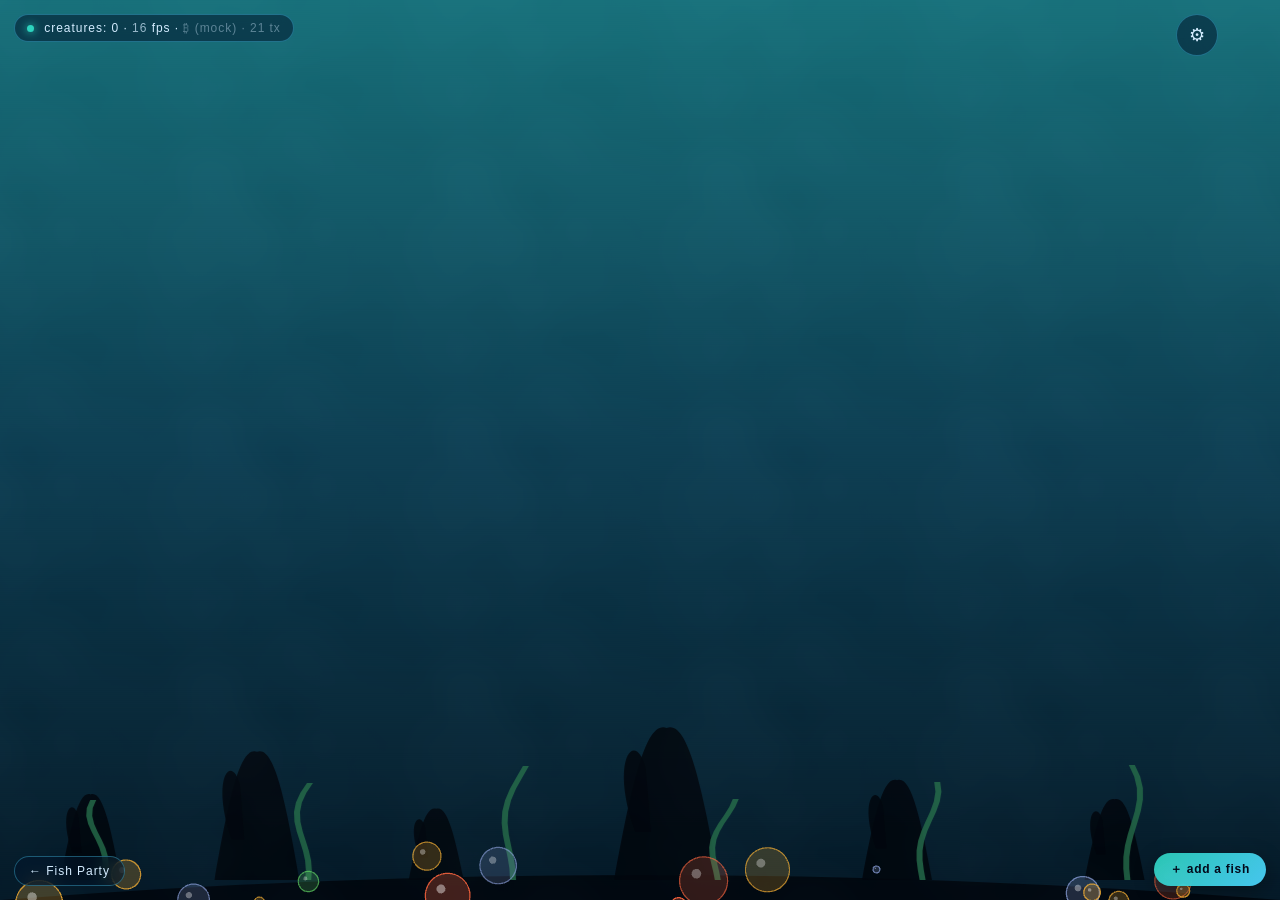
==== tank/index.html @ 5b7360a7 "Fish Party: colour a fish, watch it swim The open-source, public version of our party aquarium: the " ====
<!doctype html>
<html lang="en">
<head>
<meta charset="utf-8">
<meta name="viewport" content="width=device-width,initial-scale=1">
<title>Fish Party — the tank</title>
<style>
  html, body { margin: 0; padding: 0; overflow: hidden; height: 100%;
    background: #01050f; color: #d4ecff;
    font-family: -apple-system, BlinkMacSystemFont, "Segoe UI", sans-serif; }
  #stage, #stage canvas { display: block; width: 100vw; height: 100vh; }
  #stage canvas { cursor: none; }
  .hud {
    position: fixed; top: 14px; left: 14px;
    background: rgba(3, 22, 44, 0.55);
    border: 1px solid rgba(76, 212, 255, 0.35);
    backdrop-filter: blur(8px);
    padding: 6px 12px; border-radius: 999px;
    font-size: 12px; letter-spacing: .08em;
    pointer-events: none; z-index: 10; }
  .hud .dot { display: inline-block; width: 7px; height: 7px; border-radius: 50%;
    background: #2dd4bf; box-shadow: 0 0 8px #2dd4bf; margin-right: 6px;
    vertical-align: middle; animation: pulse 1.8s ease-in-out infinite; }
  @keyframes pulse { 50% { opacity: .4; transform: scale(1.3); } }
  .banner {
    position: fixed; left: 50%; bottom: 28px; transform: translate(-50%, 60px);
    background: linear-gradient(135deg, rgba(45,212,191,.9), rgba(76,212,255,.9));
    color: #03091a; padding: 10px 22px; border-radius: 999px;
    font-weight: 700; letter-spacing: .05em;
    box-shadow: 0 10px 30px rgba(0,0,0,.4), 0 0 30px rgba(76,212,255,.3);
    opacity: 0; transition: all .5s cubic-bezier(.2,.9,.2,1.2);
    z-index: 10; pointer-events: none; }
  .banner.show { opacity: 1; transform: translate(-50%, 0); }
  .home-link {
    position: fixed; bottom: 14px; left: 14px; z-index: 10;
    background: rgba(3, 22, 44, 0.55);
    color: #d4ecff; text-decoration: none;
    border: 1px solid rgba(76, 212, 255, 0.35);
    backdrop-filter: blur(8px);
    padding: 7px 14px; border-radius: 999px;
    font-size: 12px; letter-spacing: .08em; cursor: pointer;
    transition: all .15s; }
  .home-link:hover { background: rgba(76, 212, 255, 0.18); border-color: rgba(76, 212, 255, 0.7); }
  .add-fish {
    position: fixed; bottom: 14px; right: 14px; z-index: 10;
    background: linear-gradient(135deg, rgba(45,212,191,.92), rgba(76,212,255,.92));
    color: #03091a; text-decoration: none; font-weight: 700;
    border: 0; backdrop-filter: blur(8px);
    padding: 8px 16px; border-radius: 999px;
    font-size: 12px; letter-spacing: .06em; cursor: pointer;
    box-shadow: 0 6px 20px rgba(0,0,0,.35); transition: transform .15s; }
  .add-fish:hover { transform: translateY(-1px) scale(1.03); }
  .sound {
    position: fixed; top: 14px; right: 14px; z-index: 11; display: none;
    width: 40px; height: 40px; border-radius: 50%; cursor: pointer;
    background: rgba(3, 22, 44, 0.55); border: 1px solid rgba(76, 212, 255, 0.35);
    backdrop-filter: blur(8px); color: #d4ecff; font-size: 18px; line-height: 1;
    transition: all .15s; }
  .sound:hover { background: rgba(76, 212, 255, 0.18); border-color: rgba(76, 212, 255, 0.7); }
  /* tiny ⚙ settings entry — a sibling of the sound button, same treatment, sat
     just to its left. The two small corner icons are the tank's whole chrome. */
  .gear {
    position: fixed; top: 14px; right: 62px; z-index: 11;
    display: flex; align-items: center; justify-content: center;
    width: 40px; height: 40px; border-radius: 50%; text-decoration: none;
    background: rgba(3, 22, 44, 0.55); border: 1px solid rgba(76, 212, 255, 0.35);
    backdrop-filter: blur(8px); color: #d4ecff; font-size: 18px; line-height: 1;
    transition: all .15s; }
  .gear:hover { background: rgba(76, 212, 255, 0.18); border-color: rgba(76, 212, 255, 0.7); }
</style>
<script>
  // home = your own party (everything open) · public = the shared tank (owner
  // pages behind a password) · showcase = read-only. serve.py fills this in.
  window.TANK_MODE = "TANK_MODE_PLACEHOLDER";
  document.documentElement.dataset.mode = window.TANK_MODE;
  // ?embed: the tank inside another page (the showcase site) — art only, no chrome
  if (new URLSearchParams(location.search).has("embed")) document.documentElement.dataset.embed = "1";
</script>
<style>
  [data-mode="public"] .owner-only, [data-mode="showcase"] .owner-only,
  [data-mode="showcase"] .guest-only, [data-mode="home"] .site-only,
  [data-embed] .hud, [data-embed] .home-link, [data-embed] .add-fish, [data-embed] .gear { display: none !important; }
</style>
</head>
<body>
  <div id="stage"></div>
  <div class="hud">
    <span class="dot"></span>
    creatures: <span id="count">0</span> ·
    <span id="fps" style="opacity:.7">--</span> fps ·
    <span id="mempool-hud" style="opacity:0.5">₿ --</span>
  </div>
  <div class="banner" id="banner">tank</div>
  <a class="home-link site-only" href="../">&larr; Fish Party</a>
  <a class="add-fish guest-only" href="draw">＋ add a fish</a>
  <a class="gear owner-only" href="settings" title="Settings">⚙</a>
  <button class="sound" id="sound" title="ambient sound">🔈</button>

  <!-- Ambient background loop (your own track). Drop a file at
       static/audio/ambient.{mp3,m4a,ogg}; absent = silent, button hidden. -->
  <audio id="ambient" loop preload="auto">
    <source src="static/audio/ambient.mp4" type="audio/mp4">
    <source src="static/audio/ambient.mp3" type="audio/mpeg">
    <source src="static/audio/ambient.m4a" type="audio/mp4">
    <source src="static/audio/ambient.ogg" type="audio/ogg">
  </audio>
  <script>
  // Ambient sound is now driven by the SERVER settings (the phone-as-remote at
  // /settings), not localStorage — so the phone steers the WALL's audio.
  // tank.js polls /api/settings every 10s and calls window.__applyAudioSettings.
  // The on-wall 🔊 button still works: it POSTs the toggle to the same store, so
  // the wall and the phone stay in sync. Default = OFF (unmuted autoplay is
  // unreliable; a projector kiosk stays silent until someone asks for sound).
  (() => {
    const audio = document.getElementById("ambient");
    const btn = document.getElementById("sound");
    let cur = { soundOn: false, volume: 0.6 };
    let revealed = false;
    const render = () => {
      btn.textContent = (cur.soundOn && !audio.paused && !audio.muted) ? "🔊" : "🔈";
    };
    // reveal the control once a source loads (no file -> stays hidden/silent).
    const reveal = () => { if (!revealed) { revealed = true; btn.style.display = "block"; } render(); };
    if (audio.readyState >= 3) reveal();
    else audio.addEventListener("canplay", reveal, { once: true });

    // apply a settings state to the <audio> element (best-effort re: autoplay).
    async function apply(soundOn, volume) {
      if (typeof volume === "number" && !isNaN(volume)) {
        cur.volume = Math.max(0, Math.min(1, volume));
        audio.volume = cur.volume;
      }
      cur.soundOn = !!soundOn;
      if (!cur.soundOn) { audio.pause(); return render(); }
      audio.muted = false;
      try { await audio.play(); }                     // sound autoplay (kiosk flag)
      catch (e) {
        audio.muted = true;                           // fall back to muted autoplay
        try { await audio.play(); } catch (e2) {}
        const unmute = () => {                         // …then unmute on first gesture
          if (!cur.soundOn) return;
          audio.muted = false; audio.play().catch(() => {}); render();
          removeEventListener("pointerdown", unmute); removeEventListener("keydown", unmute);
        };
        addEventListener("pointerdown", unmute); addEventListener("keydown", unmute);
      }
      render();
    }
    window.__applyAudioSettings = apply;   // tank.js calls this each settings poll

    // the on-wall button toggles the SERVER setting (POST), then applies locally
    btn.addEventListener("click", async (e) => {
      e.stopPropagation();
      const want = !cur.soundOn;
      apply(want, cur.volume);                        // optimistic
      if (window.TANK_MODE !== "home") return render();  // a visitor only mutes their own tab
      try {
        await fetch("api/settings", {
          method: "POST", headers: { "Content-Type": "application/json" },
          body: JSON.stringify({ soundOn: want }),
        });
      } catch (err) { /* projector still plays; next poll reconciles */ }
      render();
    });
  })();
  </script>

  <script>window.TANK_CONFIG = { MEMPOOL_API: "MEMPOOL_API_PLACEHOLDER" };</script>
  <script src="static/vendor/pixi.min.js"></script>
  <script src="static/js/boids.js"></script>
  <script src="static/js/meshbody.js"></script>
  <script src="static/js/mempool.js"></script>
  <script src="static/js/scene.js"></script>
  <script src="static/js/tank.js"></script>
</body>
</html>
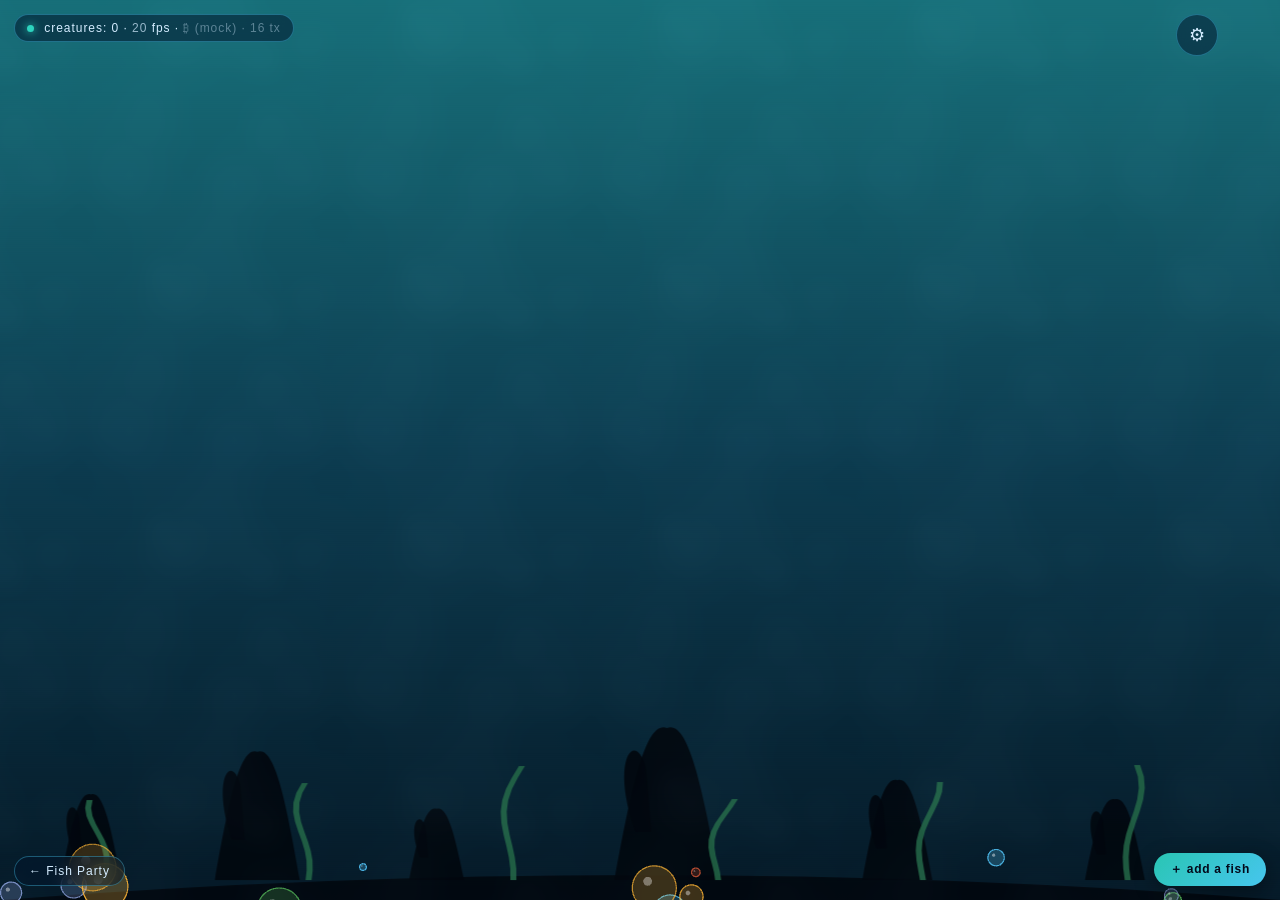
==== commit 2b99dee7: "Deploy: credits footer (© + rogzy.org), the tank links back to SITE_URL, build-site.py for a separat" ====
--- a/tank/index.html
+++ b/tank/index.html
@@ -91,7 +91,7 @@
     <span id="mempool-hud" style="opacity:0.5">₿ --</span>
   </div>
   <div class="banner" id="banner">tank</div>
-  <a class="home-link site-only" href="../">&larr; Fish Party</a>
+  <a class="home-link site-only" href="SITE_URL_PLACEHOLDER">&larr; Fish Party</a>
   <a class="add-fish guest-only" href="draw">＋ add a fish</a>
   <a class="gear owner-only" href="settings" title="Settings">⚙</a>
   <button class="sound" id="sound" title="ambient sound">🔈</button>
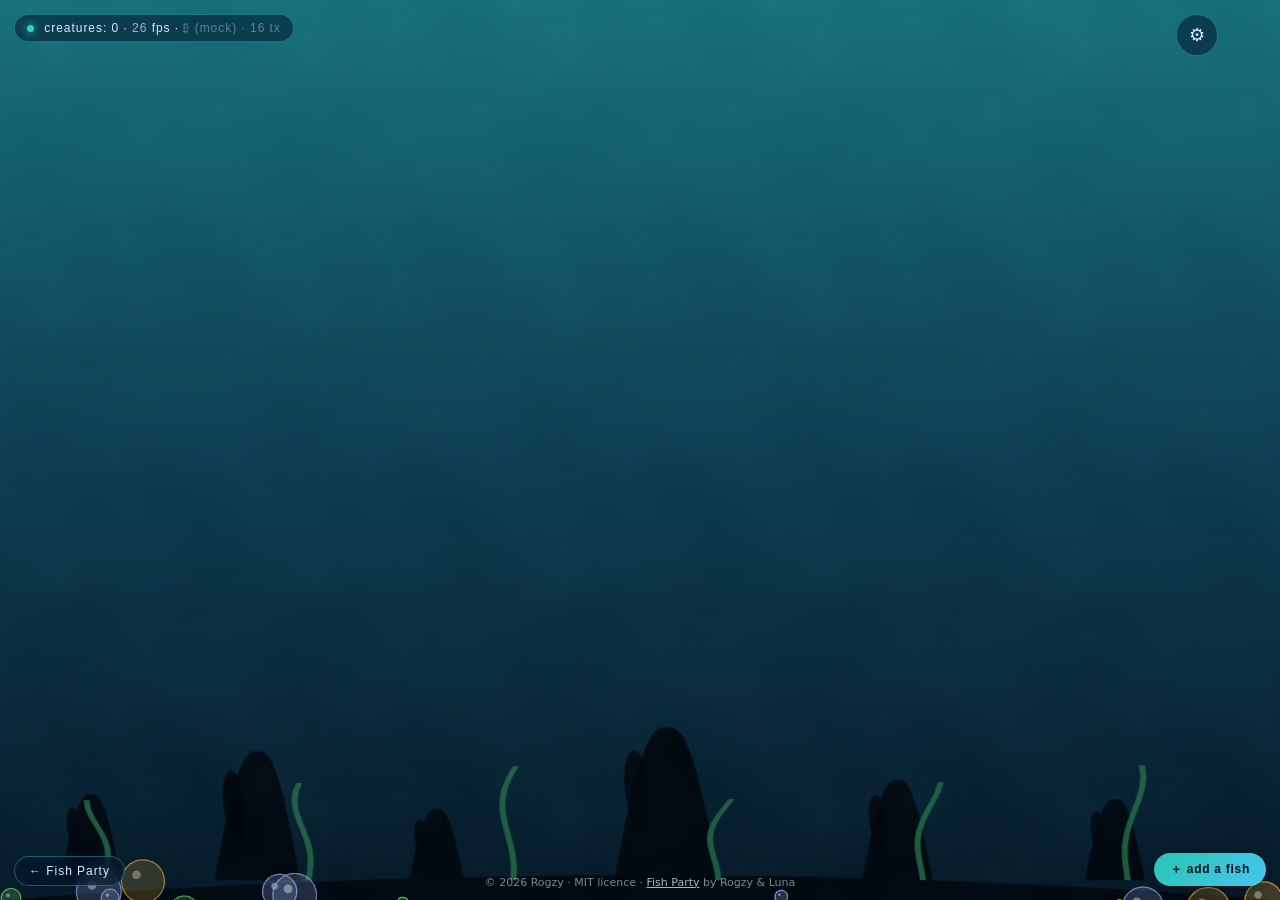
==== commit 2c89c55d: "Public polish: no request for a missing music file, credits on the tank page, no empty images, finge" ====
--- a/tank/index.html
+++ b/tank/index.html
@@ -79,6 +79,11 @@
 <style>
   [data-mode="public"] .owner-only, [data-mode="showcase"] .owner-only,
   [data-mode="showcase"] .guest-only, [data-mode="home"] .site-only,
+  .credits { position: fixed; left: 50%; bottom: 10px; transform: translateX(-50%); z-index: 5; white-space: nowrap;
+    font: 11px/1.4 system-ui, sans-serif; color: rgba(220, 240, 255, .55); }
+  .credits a { color: rgba(220, 240, 255, .75); }
+  @media (max-width: 640px) { .credits { bottom: 58px; } }
+  [data-embed] .credits,
   [data-embed] .hud, [data-embed] .home-link, [data-embed] .add-fish, [data-embed] .gear { display: none !important; }
 </style>
 </head>
@@ -92,6 +97,7 @@
   </div>
   <div class="banner" id="banner">tank</div>
   <a class="home-link site-only" href="SITE_URL_PLACEHOLDER">&larr; Fish Party</a>
+  <footer class="credits site-only">© 2026 Rogzy · MIT licence · <a href="SITE_URL_PLACEHOLDER">Fish Party</a> by Rogzy &amp; Luna</footer>
   <a class="add-fish guest-only" href="draw">＋ add a fish</a>
   <a class="gear owner-only" href="settings" title="Settings">⚙</a>
   <button class="sound" id="sound" title="ambient sound">🔈</button>
@@ -99,10 +105,7 @@
   <!-- Ambient background loop (your own track). Drop a file at
        static/audio/ambient.{mp3,m4a,ogg}; absent = silent, button hidden. -->
   <audio id="ambient" loop preload="auto">
-    <source src="static/audio/ambient.mp4" type="audio/mp4">
-    <source src="static/audio/ambient.mp3" type="audio/mpeg">
-    <source src="static/audio/ambient.m4a" type="audio/mp4">
-    <source src="static/audio/ambient.ogg" type="audio/ogg">
+    <!--AMBIENT_SOURCES--><!-- serve.py lists only the files that exist: no 404 per missing format -->
   </audio>
   <script>
   // Ambient sound is now driven by the SERVER settings (the phone-as-remote at
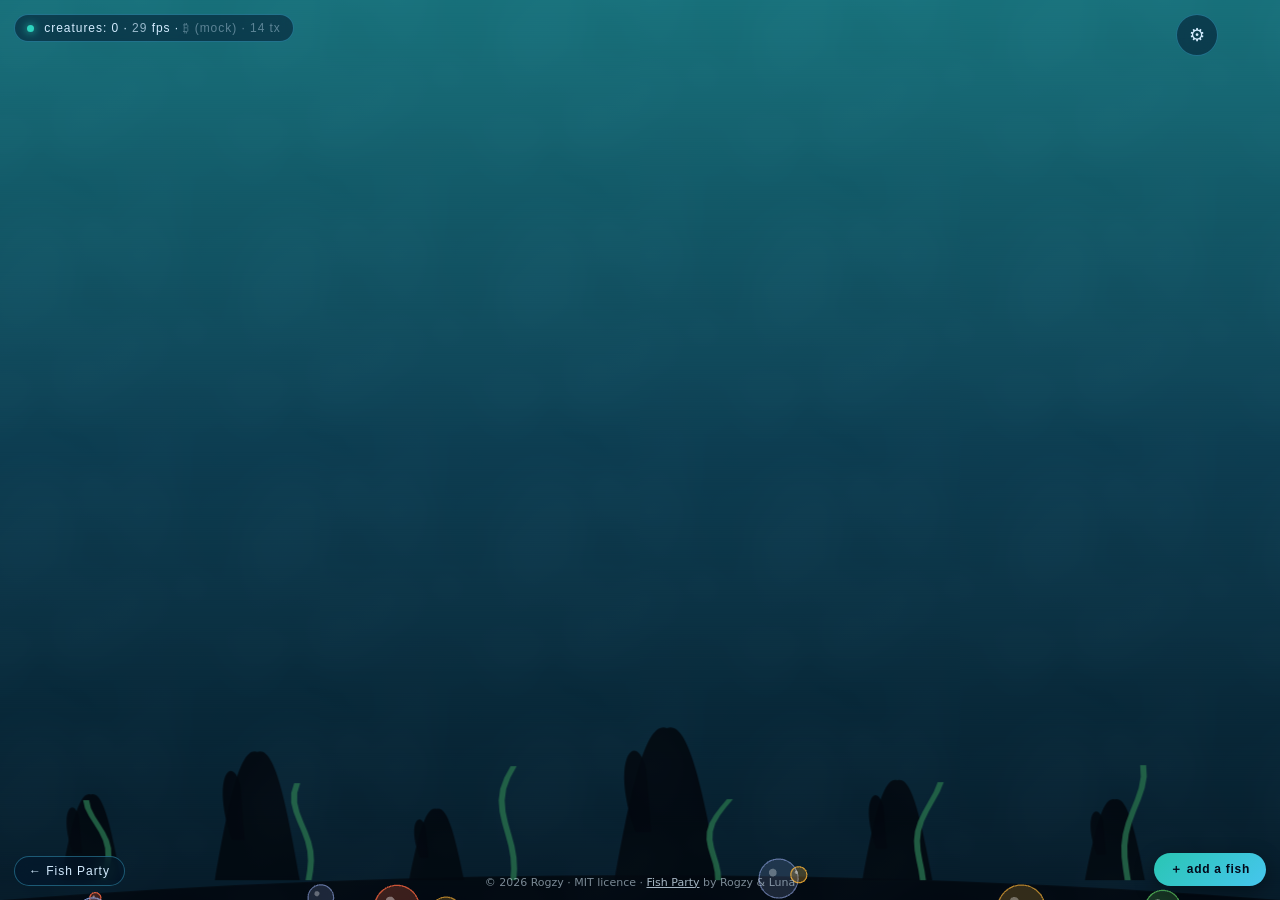
==== commit 85bf486a: "Tank page: the credits CSS had split the rule that hides owner/guest buttons by mode Co-Authored-By:" ====
--- a/tank/index.html
+++ b/tank/index.html
@@ -77,12 +77,12 @@
   if (new URLSearchParams(location.search).has("embed")) document.documentElement.dataset.embed = "1";
 </script>
 <style>
-  [data-mode="public"] .owner-only, [data-mode="showcase"] .owner-only,
-  [data-mode="showcase"] .guest-only, [data-mode="home"] .site-only,
   .credits { position: fixed; left: 50%; bottom: 10px; transform: translateX(-50%); z-index: 5; white-space: nowrap;
     font: 11px/1.4 system-ui, sans-serif; color: rgba(220, 240, 255, .55); }
   .credits a { color: rgba(220, 240, 255, .75); }
-  @media (max-width: 640px) { .credits { bottom: 58px; } }
+  @media (max-width: 640px) { .credits { bottom: 62px; } }
+  [data-mode="public"] .owner-only, [data-mode="showcase"] .owner-only,
+  [data-mode="showcase"] .guest-only, [data-mode="home"] .site-only,
   [data-embed] .credits,
   [data-embed] .hud, [data-embed] .home-link, [data-embed] .add-fish, [data-embed] .gear { display: none !important; }
 </style>
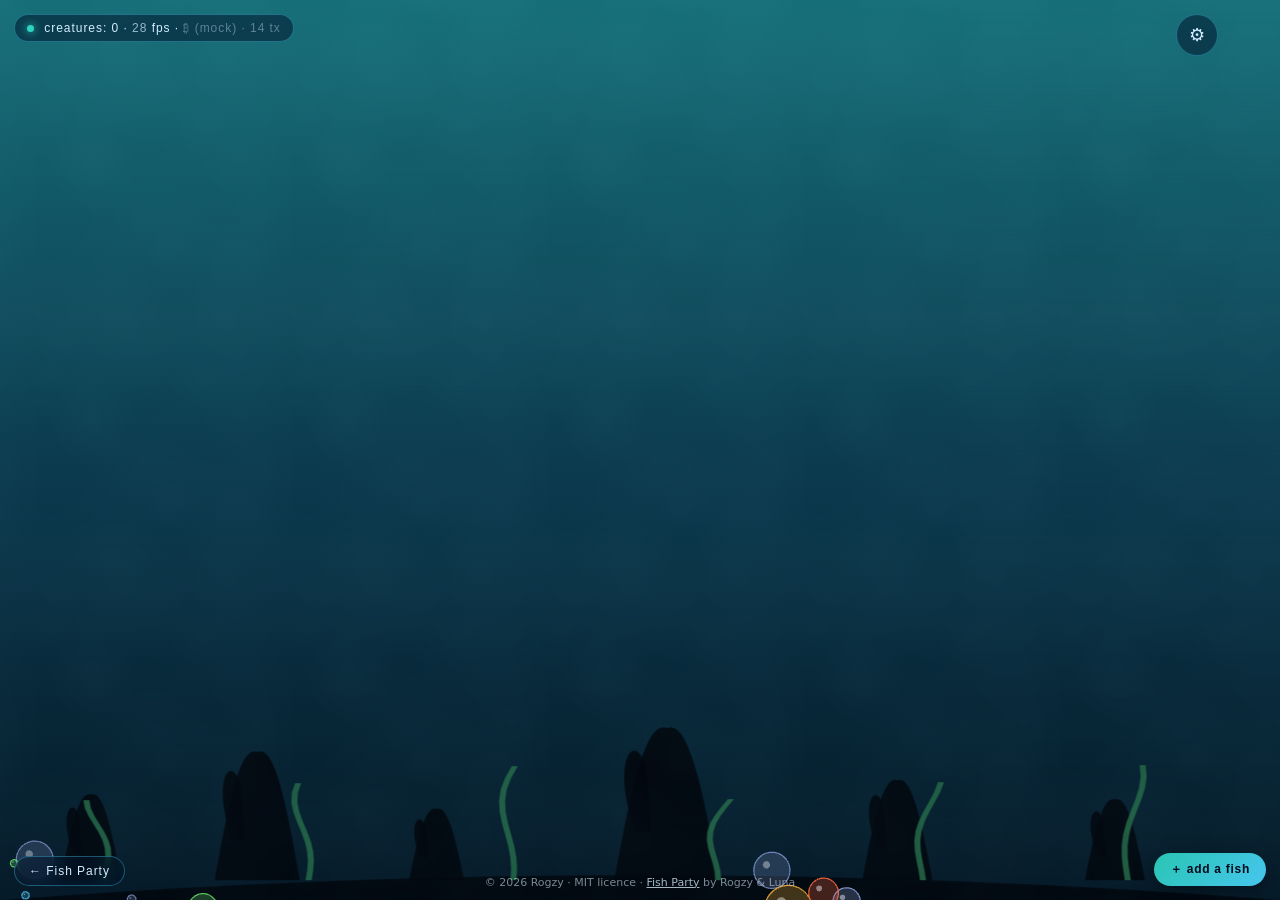
==== commit c8cbd21b: "Phones: the draw page and the tank scroll as a page (pull-to-refresh works), screens sized to the vi" ====
--- a/tank/index.html
+++ b/tank/index.html
@@ -5,10 +5,16 @@
 <meta name="viewport" content="width=device-width,initial-scale=1">
 <title>Fish Party — the tank</title>
 <style>
-  html, body { margin: 0; padding: 0; overflow: hidden; height: 100%;
+  /* No overflow:hidden on the root: on a phone that also kills pull-to-refresh.
+     The stage is exactly the VISIBLE screen (dvh), so there is nothing to scroll
+     anyway, and the bottom buttons never sit under the browser's own bar. */
+  html, body { margin: 0; padding: 0; height: 100%;
     background: #01050f; color: #d4ecff;
     font-family: -apple-system, BlinkMacSystemFont, "Segoe UI", sans-serif; }
-  #stage, #stage canvas { display: block; width: 100vw; height: 100vh; }
+  #stage, #stage canvas { display: block; width: 100%; height: 100vh; height: 100dvh; }
+  /* PixiJS sets touch-action:none inline; a vertical swipe goes to the browser
+     (pull-to-refresh), a tap still feeds the fish */
+  #stage canvas { touch-action: pan-y !important; }
   #stage canvas { cursor: none; }
   .hud {
     position: fixed; top: 14px; left: 14px;
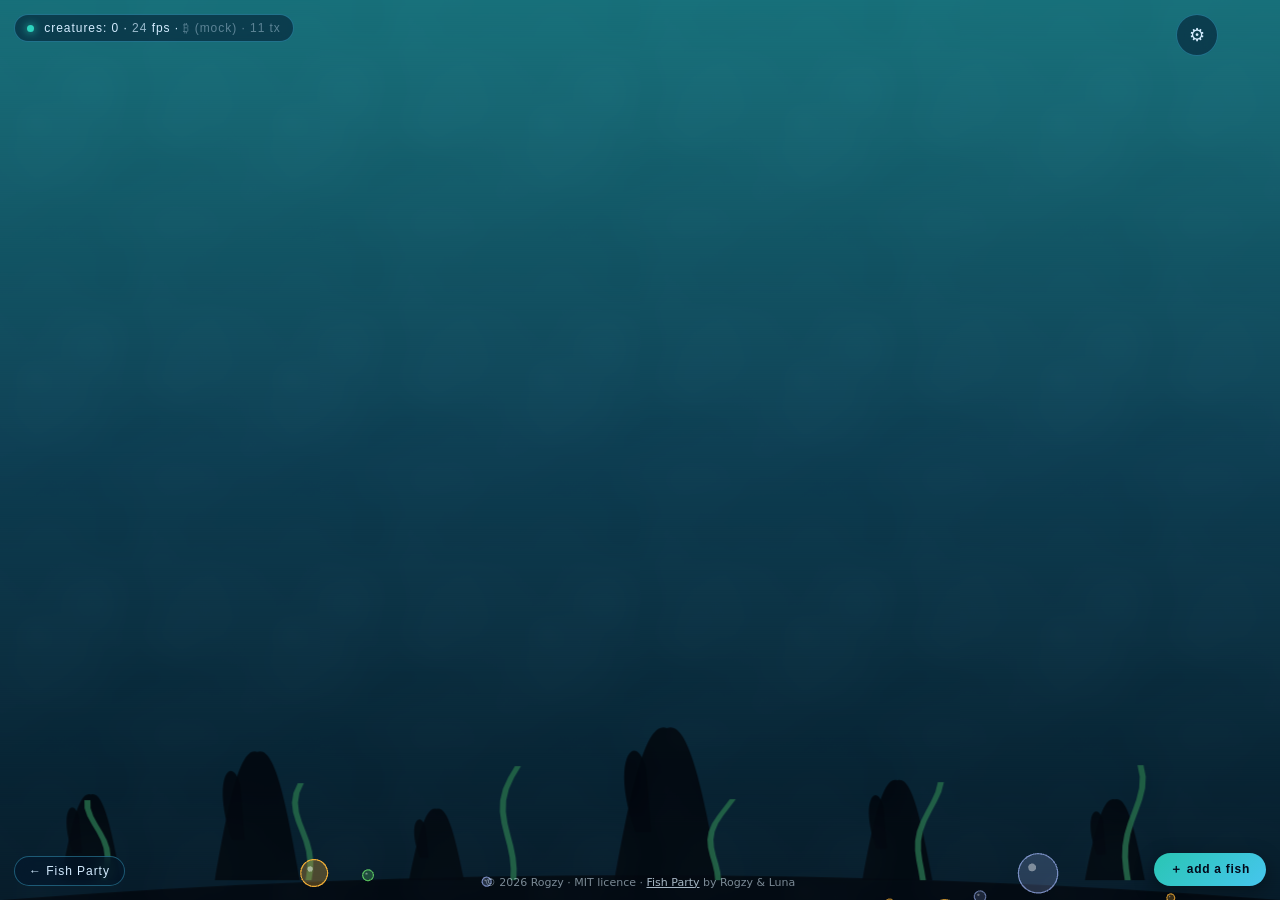
==== commit 2e3f8c20: "Showcase tank: drop the hidden add-fish and settings links (they led to 404 for crawlers) Co-Authore" ====
--- a/tank/index.html
+++ b/tank/index.html
@@ -104,8 +104,8 @@
   <div class="banner" id="banner">tank</div>
   <a class="home-link site-only" href="SITE_URL_PLACEHOLDER">&larr; Fish Party</a>
   <footer class="credits site-only">© 2026 Rogzy · MIT licence · <a href="SITE_URL_PLACEHOLDER">Fish Party</a> by Rogzy &amp; Luna</footer>
-  <a class="add-fish guest-only" href="draw">＋ add a fish</a>
-  <a class="gear owner-only" href="settings" title="Settings">⚙</a>
+  <!--NOT_SHOWCASE--><a class="add-fish guest-only" href="draw">＋ add a fish</a>
+  <a class="gear owner-only" href="settings" title="Settings">⚙</a><!--/NOT_SHOWCASE-->
   <button class="sound" id="sound" title="ambient sound">🔈</button>
 
   <!-- Ambient background loop (your own track). Drop a file at
